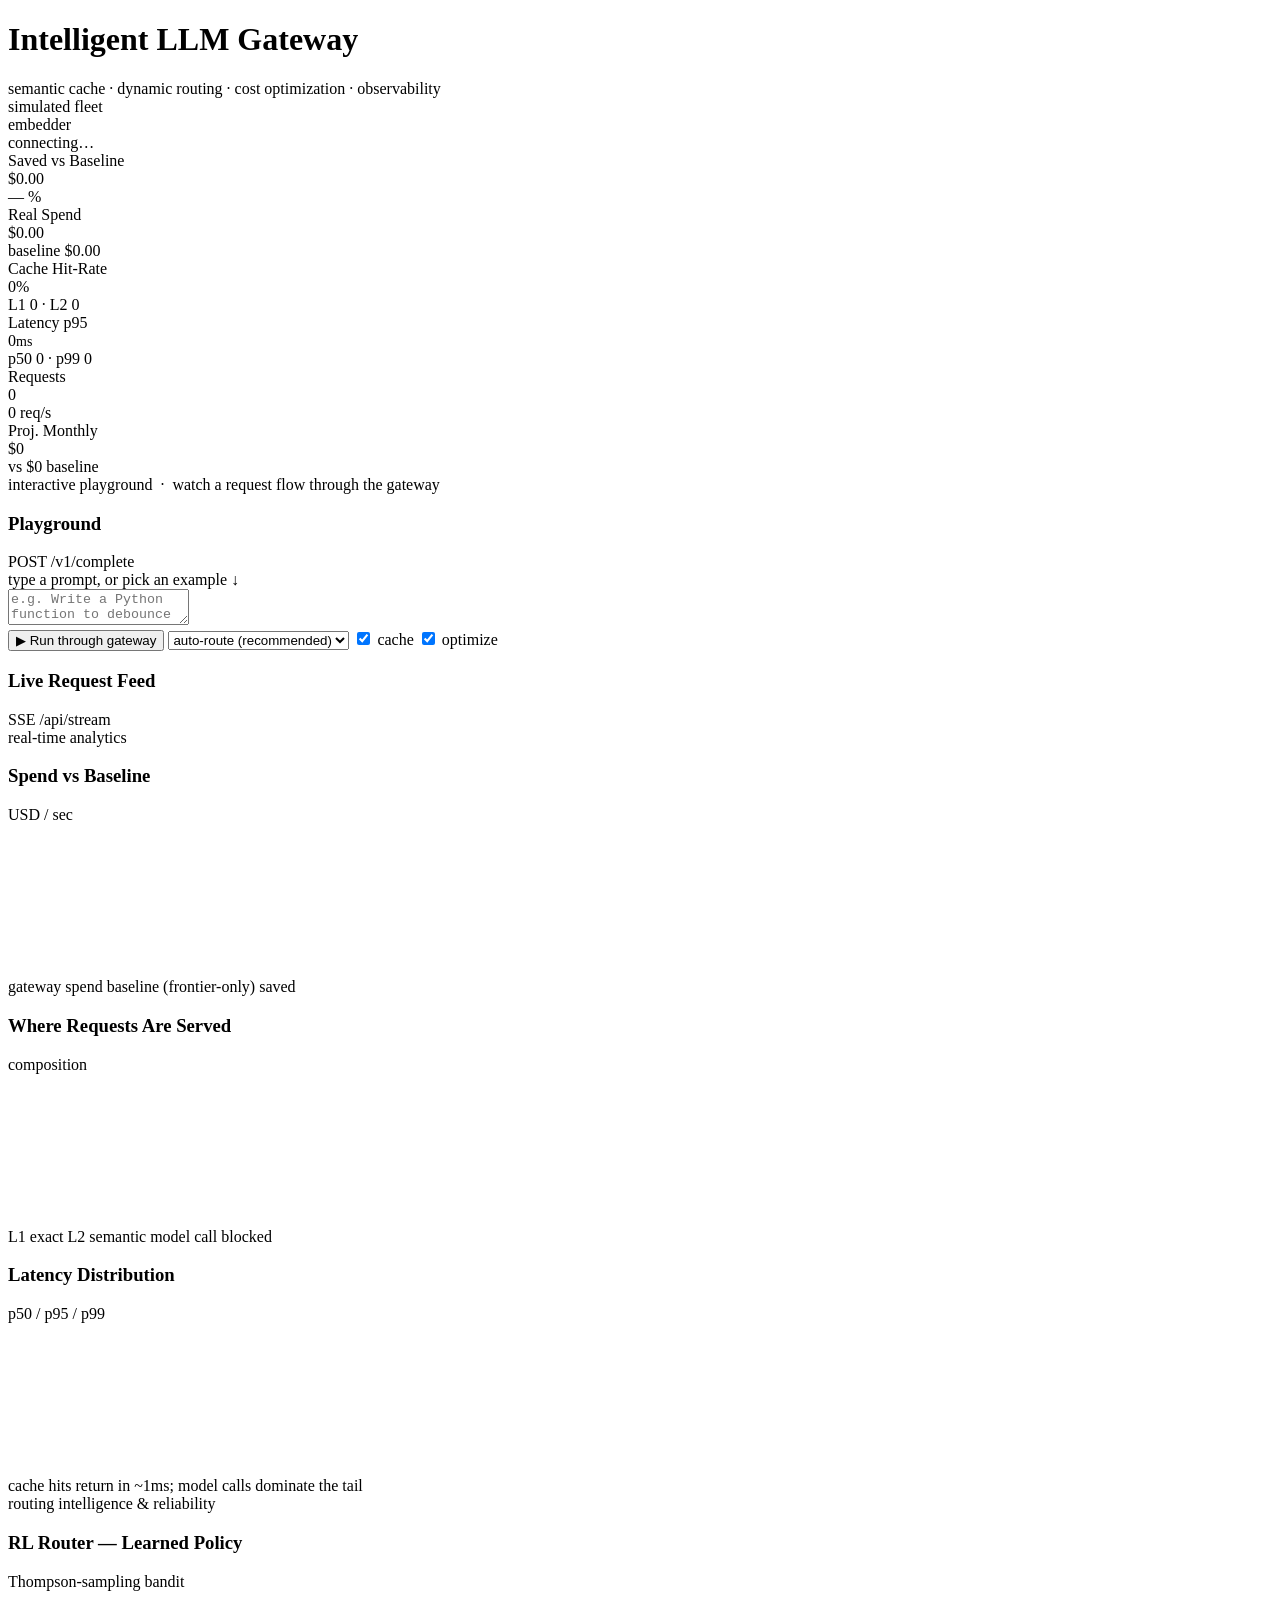
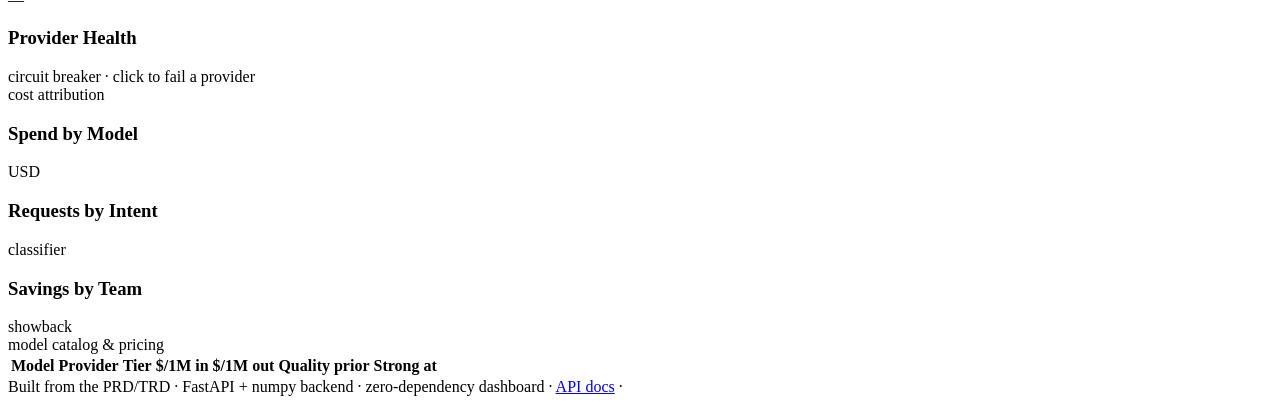
==== frontend/index.html @ 1d8ba7c6 "Intelligent Multi-Provider LLM Gateway — semantic cache, routing, cost optimization, observability M" ====
<!DOCTYPE html>
<html lang="en">
<head>
  <meta charset="UTF-8" />
  <meta name="viewport" content="width=device-width, initial-scale=1.0" />
  <title>Intelligent LLM Gateway — Control Plane</title>
  <meta name="description" content="Multi-provider LLM gateway: semantic caching, dynamic routing, cost optimization, enterprise observability." />
  <link rel="stylesheet" href="/static/styles.css" />
  <link rel="icon" href="data:image/svg+xml,<svg xmlns='http://www.w3.org/2000/svg' viewBox='0 0 100 100'><rect width='100' height='100' rx='22' fill='%23d98264'/><rect x='34' y='34' width='32' height='32' rx='6' fill='%230a0b0d'/></svg>" />
</head>
<body>
  <!-- top bar -->
  <header class="topbar">
    <div class="brand">
      <div class="logo"></div>
      <div>
        <h1>Intelligent LLM Gateway</h1>
        <div class="sub">semantic cache · dynamic routing · cost optimization · observability</div>
      </div>
    </div>
    <div class="spacer"></div>
    <div class="pill" id="pill-mode"><span class="dot"></span><span id="mode-text">simulated fleet</span></div>
    <div class="pill" id="pill-embed"><span class="dot" style="background:var(--sky)"></span><span id="embed-text">embedder</span></div>
    <div class="pill" id="pill-conn"><span class="dot"></span><span id="conn-text">connecting…</span></div>
  </header>

  <main class="wrap">

    <!-- KPI row -->
    <section class="kpis" id="kpis">
      <div class="kpi accent-mint">
        <div class="label">Saved vs Baseline</div>
        <div class="value" id="k-saved">$0.00</div>
        <div class="delta good" id="k-saved-pct">— %</div>
      </div>
      <div class="kpi accent-clay">
        <div class="label">Real Spend</div>
        <div class="value" id="k-spend">$0.00</div>
        <div class="delta" id="k-baseline">baseline $0.00</div>
      </div>
      <div class="kpi accent-gold">
        <div class="label">Cache Hit-Rate</div>
        <div class="value" id="k-hitrate">0%</div>
        <div class="delta" id="k-hits">L1 0 · L2 0</div>
      </div>
      <div class="kpi accent-sky">
        <div class="label">Latency p95</div>
        <div class="value" id="k-p95">0<span style="font-size:14px">ms</span></div>
        <div class="delta" id="k-latency">p50 0 · p99 0</div>
      </div>
      <div class="kpi accent-violet">
        <div class="label">Requests</div>
        <div class="value" id="k-requests">0</div>
        <div class="delta" id="k-rps">0 req/s</div>
      </div>
      <div class="kpi accent-clay">
        <div class="label">Proj. Monthly</div>
        <div class="value" id="k-monthly">$0</div>
        <div class="delta" id="k-monthly-base">vs $0 baseline</div>
      </div>
    </section>

    <!-- playground + live feed -->
    <div class="section-label">interactive playground &nbsp;·&nbsp; watch a request flow through the gateway</div>
    <div class="grid-2-1">
      <div class="card">
        <div class="hd"><h3>Playground</h3><span class="tag">POST /v1/complete</span>
          <div class="spacer" style="flex:1"></div>
          <span class="tag" id="pg-hint">type a prompt, or pick an example ↓</span>
        </div>
        <div class="bd">
          <div class="pg-input">
            <textarea id="pg-prompt" placeholder="e.g. Write a Python function to debounce an async call…"></textarea>
          </div>
          <div class="pg-controls">
            <button class="btn primary" id="pg-run">▶ Run through gateway</button>
            <select class="ctl" id="pg-model">
              <option value="">auto-route (recommended)</option>
            </select>
            <label class="toggle"><input type="checkbox" id="pg-cache" checked /> cache</label>
            <label class="toggle"><input type="checkbox" id="pg-opt" checked /> optimize</label>
          </div>
          <div class="chips" id="pg-chips"></div>

          <!-- pipeline -->
          <div class="pipeline" id="pipeline"></div>

          <!-- result -->
          <div class="result" id="pg-result">
            <div class="meta" id="pg-meta"></div>
            <div class="text" id="pg-text"></div>
          </div>
        </div>
      </div>

      <div class="card">
        <div class="hd"><h3>Live Request Feed</h3><span class="tag">SSE /api/stream</span></div>
        <div class="feed" id="feed"></div>
      </div>
    </div>

    <!-- charts -->
    <div class="section-label">real-time analytics</div>
    <div class="grid-3">
      <div class="card">
        <div class="hd"><h3>Spend vs Baseline</h3><span class="tag">USD / sec</span></div>
        <div class="bd">
          <canvas id="chart-cost" height="150"></canvas>
          <div class="legend">
            <span><i style="background:var(--clay)"></i> gateway spend</span>
            <span><i style="background:var(--ink-3)"></i> baseline (frontier-only)</span>
            <span><i style="background:var(--mint)"></i> saved</span>
          </div>
        </div>
      </div>
      <div class="card">
        <div class="hd"><h3>Where Requests Are Served</h3><span class="tag">composition</span></div>
        <div class="bd">
          <canvas id="chart-cache" height="150"></canvas>
          <div class="legend">
            <span><i style="background:var(--gold)"></i> L1 exact</span>
            <span><i style="background:var(--violet)"></i> L2 semantic</span>
            <span><i style="background:var(--sky)"></i> model call</span>
            <span><i style="background:var(--rose)"></i> blocked</span>
          </div>
        </div>
      </div>
      <div class="card">
        <div class="hd"><h3>Latency Distribution</h3><span class="tag">p50 / p95 / p99</span></div>
        <div class="bd">
          <canvas id="chart-latency" height="150"></canvas>
          <div class="legend"><span class="muted" id="lat-note">cache hits return in ~1ms; model calls dominate the tail</span></div>
        </div>
      </div>
    </div>

    <!-- router + providers -->
    <div class="section-label">routing intelligence &amp; reliability</div>
    <div class="grid-2">
      <div class="card">
        <div class="hd"><h3>RL Router — Learned Policy</h3><span class="tag">Thompson-sampling bandit</span>
          <div class="spacer" style="flex:1"></div><span class="tag" id="router-stats">—</span>
        </div>
        <div class="bd"><div class="policy" id="policy"></div></div>
      </div>
      <div class="card">
        <div class="hd"><h3>Provider Health</h3><span class="tag">circuit breaker · click to fail a provider</span></div>
        <div class="bd"><div class="providers" id="providers"></div></div>
      </div>
    </div>

    <!-- breakdowns -->
    <div class="section-label">cost attribution</div>
    <div class="grid-3">
      <div class="card">
        <div class="hd"><h3>Spend by Model</h3><span class="tag">USD</span></div>
        <div class="bd"><div class="bars" id="by-model"></div></div>
      </div>
      <div class="card">
        <div class="hd"><h3>Requests by Intent</h3><span class="tag">classifier</span></div>
        <div class="bd"><div class="bars" id="by-intent"></div></div>
      </div>
      <div class="card">
        <div class="hd"><h3>Savings by Team</h3><span class="tag">showback</span></div>
        <div class="bd"><div class="bars" id="by-team"></div></div>
      </div>
    </div>

    <!-- catalog -->
    <div class="section-label">model catalog &amp; pricing</div>
    <div class="card">
      <div class="bd" style="padding:0">
        <table class="cat" id="catalog">
          <thead><tr>
            <th>Model</th><th>Provider</th><th>Tier</th>
            <th>$/1M in</th><th>$/1M out</th><th>Quality prior</th><th>Strong at</th>
          </tr></thead>
          <tbody></tbody>
        </table>
      </div>
    </div>

    <div class="foot">
      Built from the PRD/TRD · <span class="mono">FastAPI + numpy</span> backend · zero-dependency dashboard ·
      <a href="/docs">API docs</a> · <span id="foot-mode"></span>
    </div>
  </main>

  <script src="/static/app.js"></script>
</body>
</html>
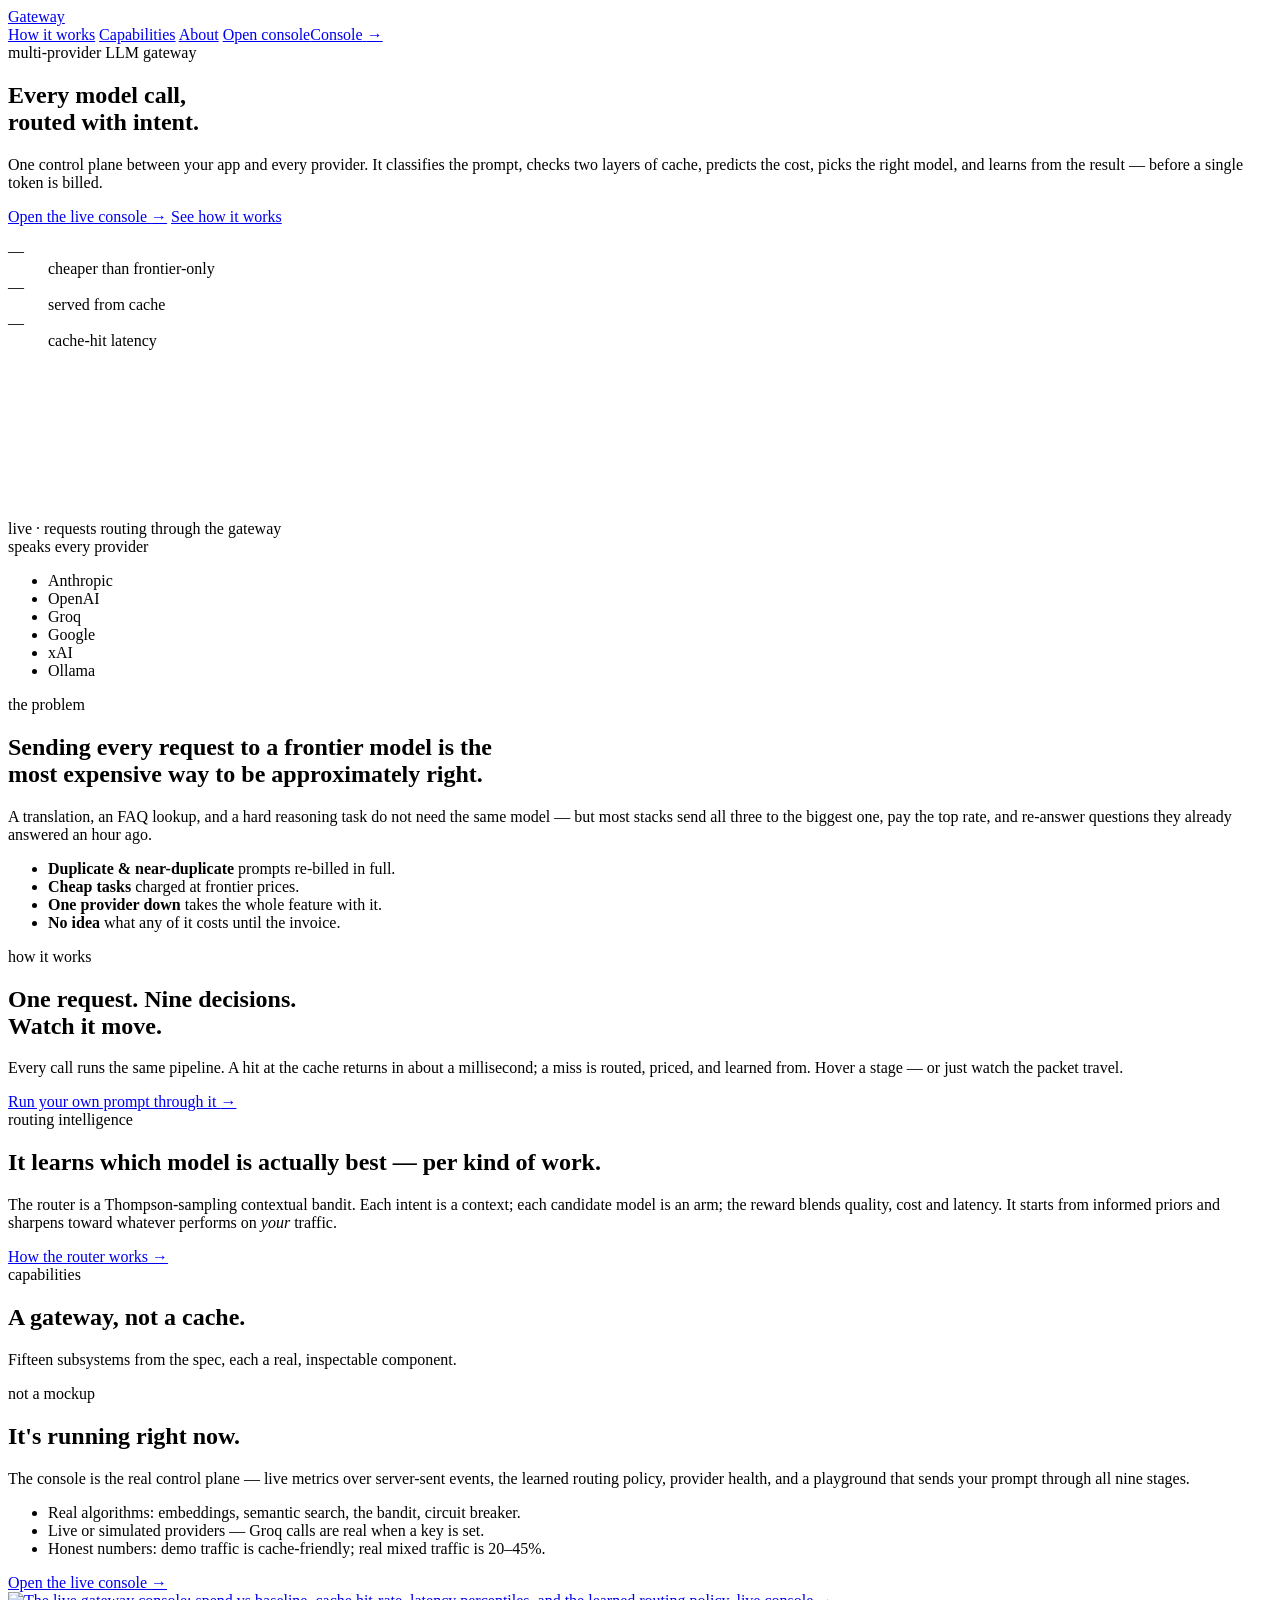
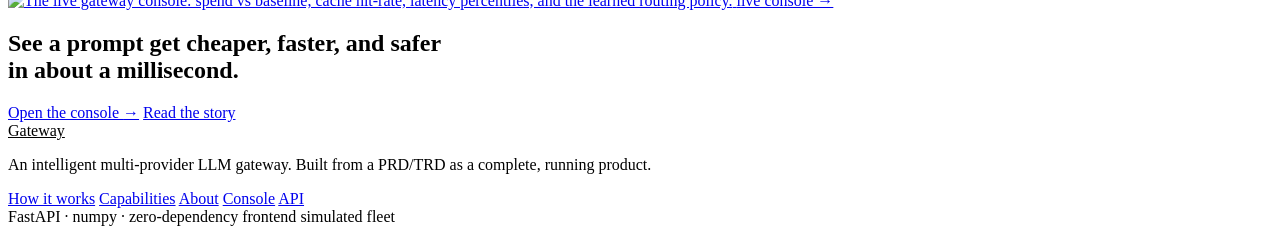
==== commit 376939ee: "Redesign: warm editorial-engineered brand system + marketing site - New design system (theme.css): l" ====
--- a/frontend/index.html
+++ b/frontend/index.html
@@ -3,189 +3,196 @@
 <head>
   <meta charset="UTF-8" />
   <meta name="viewport" content="width=device-width, initial-scale=1.0" />
-  <title>Intelligent LLM Gateway — Control Plane</title>
-  <meta name="description" content="Multi-provider LLM gateway: semantic caching, dynamic routing, cost optimization, enterprise observability." />
-  <link rel="stylesheet" href="/static/styles.css" />
-  <link rel="icon" href="data:image/svg+xml,<svg xmlns='http://www.w3.org/2000/svg' viewBox='0 0 100 100'><rect width='100' height='100' rx='22' fill='%23d98264'/><rect x='34' y='34' width='32' height='32' rx='6' fill='%230a0b0d'/></svg>" />
+  <title>Gateway — an intelligent control plane for every LLM call</title>
+  <meta name="description" content="A multi-provider LLM gateway: semantic caching, dynamic model routing, cost & latency prediction, security guardrails, and a reinforcement-learning router. Watch a request flow through it." />
+  <link rel="preload" href="/static/fonts/bricolage-grotesque.woff2" as="font" type="font/woff2" crossorigin />
+  <script>document.documentElement.classList.add("js");</script>
+  <link rel="stylesheet" href="/static/theme.css" />
+  <link rel="stylesheet" href="/static/landing.css" />
+  <link rel="icon" href="data:image/svg+xml,<svg xmlns='http://www.w3.org/2000/svg' viewBox='0 0 100 100'><rect width='100' height='100' rx='24' fill='%23262019'/><rect x='40' y='40' width='20' height='20' rx='5' fill='%23d98264'/></svg>" />
 </head>
 <body>
-  <!-- top bar -->
-  <header class="topbar">
-    <div class="brand">
-      <div class="logo"></div>
-      <div>
-        <h1>Intelligent LLM Gateway</h1>
-        <div class="sub">semantic cache · dynamic routing · cost optimization · observability</div>
-      </div>
-    </div>
-    <div class="spacer"></div>
-    <div class="pill" id="pill-mode"><span class="dot"></span><span id="mode-text">simulated fleet</span></div>
-    <div class="pill" id="pill-embed"><span class="dot" style="background:var(--sky)"></span><span id="embed-text">embedder</span></div>
-    <div class="pill" id="pill-conn"><span class="dot"></span><span id="conn-text">connecting…</span></div>
+
+  <!-- ░░ nav ░░ -->
+  <header class="nav" id="nav">
+    <a href="/" class="brand"><span class="mark"></span> Gateway</a>
+    <nav class="nav-links">
+      <a href="#process">How it works</a>
+      <a href="#capabilities">Capabilities</a>
+      <a href="/about">About</a>
+      <a href="/console" class="btn btn-ink"><span class="lbl-full">Open console</span><span class="lbl-short">Console</span> <span class="arrow">→</span></a>
+    </nav>
   </header>
 
-  <main class="wrap">
+  <main>
 
-    <!-- KPI row -->
-    <section class="kpis" id="kpis">
-      <div class="kpi accent-mint">
-        <div class="label">Saved vs Baseline</div>
-        <div class="value" id="k-saved">$0.00</div>
-        <div class="delta good" id="k-saved-pct">— %</div>
+    <!-- ░░ hero ░░ -->
+    <section class="hero">
+      <div class="hero-grid container-wide">
+        <div class="hero-copy">
+          <span class="kicker">multi-provider LLM gateway</span>
+          <h1 class="hero-title">
+            Every model call,<br><span class="title-accent">routed with intent.</span>
+          </h1>
+          <p class="lead hero-lead">
+            One control plane between your app and every provider. It classifies the
+            prompt, checks two layers of cache, predicts the cost, picks the right
+            model, and learns from the result — before a single token is billed.
+          </p>
+          <div class="hero-cta">
+            <a href="/console" class="btn btn-primary btn-lg">Open the live console <span class="arrow">→</span></a>
+            <a href="#process" class="btn btn-ghost btn-lg">See how it works</a>
+          </div>
+          <dl class="hero-stats" id="hero-stats">
+            <div><dt id="hs-saved">—</dt><dd>cheaper than frontier-only</dd></div>
+            <div><dt id="hs-hit">—</dt><dd>served from cache</dd></div>
+            <div><dt id="hs-p50">—</dt><dd>cache-hit latency</dd></div>
+          </dl>
+        </div>
+
+        <div class="hero-stage" id="hero-stage">
+          <canvas id="hero-canvas" aria-hidden="true"></canvas>
+          <div class="hero-stage-caption mono">live · requests routing through the gateway</div>
+        </div>
       </div>
-      <div class="kpi accent-clay">
-        <div class="label">Real Spend</div>
-        <div class="value" id="k-spend">$0.00</div>
-        <div class="delta" id="k-baseline">baseline $0.00</div>
-      </div>
-      <div class="kpi accent-gold">
-        <div class="label">Cache Hit-Rate</div>
-        <div class="value" id="k-hitrate">0%</div>
-        <div class="delta" id="k-hits">L1 0 · L2 0</div>
-      </div>
-      <div class="kpi accent-sky">
-        <div class="label">Latency p95</div>
-        <div class="value" id="k-p95">0<span style="font-size:14px">ms</span></div>
-        <div class="delta" id="k-latency">p50 0 · p99 0</div>
-      </div>
-      <div class="kpi accent-violet">
-        <div class="label">Requests</div>
-        <div class="value" id="k-requests">0</div>
-        <div class="delta" id="k-rps">0 req/s</div>
-      </div>
-      <div class="kpi accent-clay">
-        <div class="label">Proj. Monthly</div>
-        <div class="value" id="k-monthly">$0</div>
-        <div class="delta" id="k-monthly-base">vs $0 baseline</div>
+      <div class="hero-providers container-wide">
+        <span class="mono provider-label">speaks every provider</span>
+        <ul class="provider-row" id="provider-row">
+          <li>Anthropic</li><li>OpenAI</li><li>Groq</li><li>Google</li><li>xAI</li><li>Ollama</li>
+        </ul>
       </div>
     </section>
 
-    <!-- playground + live feed -->
-    <div class="section-label">interactive playground &nbsp;·&nbsp; watch a request flow through the gateway</div>
-    <div class="grid-2-1">
-      <div class="card">
-        <div class="hd"><h3>Playground</h3><span class="tag">POST /v1/complete</span>
-          <div class="spacer" style="flex:1"></div>
-          <span class="tag" id="pg-hint">type a prompt, or pick an example ↓</span>
+    <!-- ░░ the problem ░░ -->
+    <section class="band band-alt" id="why">
+      <div class="container problem">
+        <div class="reveal">
+          <span class="kicker">the problem</span>
+          <h2>Sending every request to a frontier model is the<br>most expensive way to be approximately right.</h2>
         </div>
-        <div class="bd">
-          <div class="pg-input">
-            <textarea id="pg-prompt" placeholder="e.g. Write a Python function to debounce an async call…"></textarea>
-          </div>
-          <div class="pg-controls">
-            <button class="btn primary" id="pg-run">▶ Run through gateway</button>
-            <select class="ctl" id="pg-model">
-              <option value="">auto-route (recommended)</option>
-            </select>
-            <label class="toggle"><input type="checkbox" id="pg-cache" checked /> cache</label>
-            <label class="toggle"><input type="checkbox" id="pg-opt" checked /> optimize</label>
-          </div>
-          <div class="chips" id="pg-chips"></div>
-
-          <!-- pipeline -->
-          <div class="pipeline" id="pipeline"></div>
-
-          <!-- result -->
-          <div class="result" id="pg-result">
-            <div class="meta" id="pg-meta"></div>
-            <div class="text" id="pg-text"></div>
-          </div>
+        <div class="problem-cols">
+          <p class="reveal" data-d="1">
+            A translation, an FAQ lookup, and a hard reasoning task do not need the
+            same model — but most stacks send all three to the biggest one, pay the
+            top rate, and re-answer questions they already answered an hour ago.
+          </p>
+          <ul class="problem-list reveal" data-d="2">
+            <li><b>Duplicate &amp; near-duplicate</b> prompts re-billed in full.</li>
+            <li><b>Cheap tasks</b> charged at frontier prices.</li>
+            <li><b>One provider down</b> takes the whole feature with it.</li>
+            <li><b>No idea</b> what any of it costs until the invoice.</li>
+          </ul>
         </div>
       </div>
+    </section>
 
-      <div class="card">
-        <div class="hd"><h3>Live Request Feed</h3><span class="tag">SSE /api/stream</span></div>
-        <div class="feed" id="feed"></div>
-      </div>
-    </div>
+    <!-- ░░ THE PROCESS — animated pipeline (the centerpiece) ░░ -->
+    <section class="band band-deep process" id="process">
+      <div class="container-wide">
+        <div class="process-head reveal">
+          <span class="kicker">how it works</span>
+          <h2>One request. Nine decisions.<br>Watch it move.</h2>
+          <p class="lead">Every call runs the same pipeline. A hit at the cache returns in
+            about a millisecond; a miss is routed, priced, and learned from. Hover a
+            stage — or just watch the packet travel.</p>
+        </div>
 
-    <!-- charts -->
-    <div class="section-label">real-time analytics</div>
-    <div class="grid-3">
-      <div class="card">
-        <div class="hd"><h3>Spend vs Baseline</h3><span class="tag">USD / sec</span></div>
-        <div class="bd">
-          <canvas id="chart-cost" height="150"></canvas>
-          <div class="legend">
-            <span><i style="background:var(--clay)"></i> gateway spend</span>
-            <span><i style="background:var(--ink-3)"></i> baseline (frontier-only)</span>
-            <span><i style="background:var(--mint)"></i> saved</span>
-          </div>
+        <div class="pipeline" id="pipeline" role="list">
+          <!-- stages injected by landing.js, but rendered server-clean as fallback -->
+        </div>
+
+        <div class="process-foot reveal">
+          <a href="/console" class="btn btn-primary">Run your own prompt through it <span class="arrow">→</span></a>
         </div>
       </div>
-      <div class="card">
-        <div class="hd"><h3>Where Requests Are Served</h3><span class="tag">composition</span></div>
-        <div class="bd">
-          <canvas id="chart-cache" height="150"></canvas>
-          <div class="legend">
-            <span><i style="background:var(--gold)"></i> L1 exact</span>
-            <span><i style="background:var(--violet)"></i> L2 semantic</span>
-            <span><i style="background:var(--sky)"></i> model call</span>
-            <span><i style="background:var(--rose)"></i> blocked</span>
-          </div>
+    </section>
+
+    <!-- ░░ routing intelligence ░░ -->
+    <section class="band routing" id="routing">
+      <div class="container routing-grid">
+        <div class="routing-copy reveal">
+          <span class="kicker">routing intelligence</span>
+          <h2>It learns which model is actually best — per kind of work.</h2>
+          <p class="lead">The router is a Thompson-sampling contextual bandit. Each intent is a
+            context; each candidate model is an arm; the reward blends quality, cost
+            and latency. It starts from informed priors and sharpens toward whatever
+            performs on <em>your</em> traffic.</p>
+          <a href="/about#engineering" class="link-arrow">How the router works <span class="arrow">→</span></a>
+        </div>
+        <div class="routing-viz reveal" data-d="1" id="routing-viz">
+          <!-- intent → model rows injected by JS -->
         </div>
       </div>
-      <div class="card">
-        <div class="hd"><h3>Latency Distribution</h3><span class="tag">p50 / p95 / p99</span></div>
-        <div class="bd">
-          <canvas id="chart-latency" height="150"></canvas>
-          <div class="legend"><span class="muted" id="lat-note">cache hits return in ~1ms; model calls dominate the tail</span></div>
+    </section>
+
+    <!-- ░░ capabilities — field-manual index, NOT a card grid ░░ -->
+    <section class="band band-alt capabilities" id="capabilities">
+      <div class="container">
+        <div class="cap-head reveal">
+          <span class="kicker">capabilities</span>
+          <h2>A gateway, not a cache.</h2>
+          <p class="lead">Fifteen subsystems from the spec, each a real, inspectable component.</p>
+        </div>
+        <ol class="cap-index" id="cap-index"></ol>
+      </div>
+    </section>
+
+    <!-- ░░ proof / it's running ░░ -->
+    <section class="band proof" id="proof">
+      <div class="container-wide proof-grid">
+        <div class="proof-copy reveal">
+          <span class="kicker">not a mockup</span>
+          <h2>It's running right now.</h2>
+          <p class="lead">The console is the real control plane — live metrics over server-sent
+            events, the learned routing policy, provider health, and a playground that
+            sends your prompt through all nine stages.</p>
+          <ul class="proof-points">
+            <li><span class="dot dot-green"></span> Real algorithms: embeddings, semantic search, the bandit, circuit breaker.</li>
+            <li><span class="dot dot-blue"></span> Live or simulated providers — Groq calls are real when a key is set.</li>
+            <li><span class="dot dot-amber"></span> Honest numbers: demo traffic is cache-friendly; real mixed traffic is 20–45%.</li>
+          </ul>
+          <a href="/console" class="btn btn-primary btn-lg">Open the live console <span class="arrow">→</span></a>
+        </div>
+        <a href="/console" class="proof-shot reveal" data-d="1" id="proof-shot" aria-label="Open the live console">
+          <img src="/static/media/console.png" alt="The live gateway console: spend vs baseline, cache hit-rate, latency percentiles, and the learned routing policy." loading="lazy" />
+          <span class="proof-shot-badge mono">live console →</span>
+        </a>
+      </div>
+    </section>
+
+    <!-- ░░ closing CTA ░░ -->
+    <section class="band band-deep closing">
+      <div class="container closing-inner reveal">
+        <h2>See a prompt get cheaper, faster, and safer<br>in about a millisecond.</h2>
+        <div class="hero-cta" style="justify-content:center">
+          <a href="/console" class="btn btn-primary btn-lg">Open the console <span class="arrow">→</span></a>
+          <a href="/about" class="btn btn-ghost btn-lg">Read the story</a>
         </div>
       </div>
-    </div>
-
-    <!-- router + providers -->
-    <div class="section-label">routing intelligence &amp; reliability</div>
-    <div class="grid-2">
-      <div class="card">
-        <div class="hd"><h3>RL Router — Learned Policy</h3><span class="tag">Thompson-sampling bandit</span>
-          <div class="spacer" style="flex:1"></div><span class="tag" id="router-stats">—</span>
-        </div>
-        <div class="bd"><div class="policy" id="policy"></div></div>
-      </div>
-      <div class="card">
-        <div class="hd"><h3>Provider Health</h3><span class="tag">circuit breaker · click to fail a provider</span></div>
-        <div class="bd"><div class="providers" id="providers"></div></div>
-      </div>
-    </div>
-
-    <!-- breakdowns -->
-    <div class="section-label">cost attribution</div>
-    <div class="grid-3">
-      <div class="card">
-        <div class="hd"><h3>Spend by Model</h3><span class="tag">USD</span></div>
-        <div class="bd"><div class="bars" id="by-model"></div></div>
-      </div>
-      <div class="card">
-        <div class="hd"><h3>Requests by Intent</h3><span class="tag">classifier</span></div>
-        <div class="bd"><div class="bars" id="by-intent"></div></div>
-      </div>
-      <div class="card">
-        <div class="hd"><h3>Savings by Team</h3><span class="tag">showback</span></div>
-        <div class="bd"><div class="bars" id="by-team"></div></div>
-      </div>
-    </div>
-
-    <!-- catalog -->
-    <div class="section-label">model catalog &amp; pricing</div>
-    <div class="card">
-      <div class="bd" style="padding:0">
-        <table class="cat" id="catalog">
-          <thead><tr>
-            <th>Model</th><th>Provider</th><th>Tier</th>
-            <th>$/1M in</th><th>$/1M out</th><th>Quality prior</th><th>Strong at</th>
-          </tr></thead>
-          <tbody></tbody>
-        </table>
-      </div>
-    </div>
-
-    <div class="foot">
-      Built from the PRD/TRD · <span class="mono">FastAPI + numpy</span> backend · zero-dependency dashboard ·
-      <a href="/docs">API docs</a> · <span id="foot-mode"></span>
-    </div>
+    </section>
   </main>
 
-  <script src="/static/app.js"></script>
+  <!-- ░░ footer ░░ -->
+  <footer class="footer">
+    <div class="container-wide footer-grid">
+      <div>
+        <a href="/" class="brand" style="color:var(--on-deep)"><span class="mark"></span> Gateway</a>
+        <p class="footer-tag">An intelligent multi-provider LLM gateway. Built from a PRD/TRD as a complete, running product.</p>
+      </div>
+      <nav class="footer-links">
+        <a href="#process">How it works</a>
+        <a href="#capabilities">Capabilities</a>
+        <a href="/about">About</a>
+        <a href="/console">Console</a>
+        <a href="/docs">API</a>
+      </nav>
+    </div>
+    <div class="container-wide footer-base mono">
+      <span>FastAPI · numpy · zero-dependency frontend</span>
+      <span id="footer-mode">simulated fleet</span>
+    </div>
+  </footer>
+
+  <script src="/static/landing.js"></script>
 </body>
 </html>
